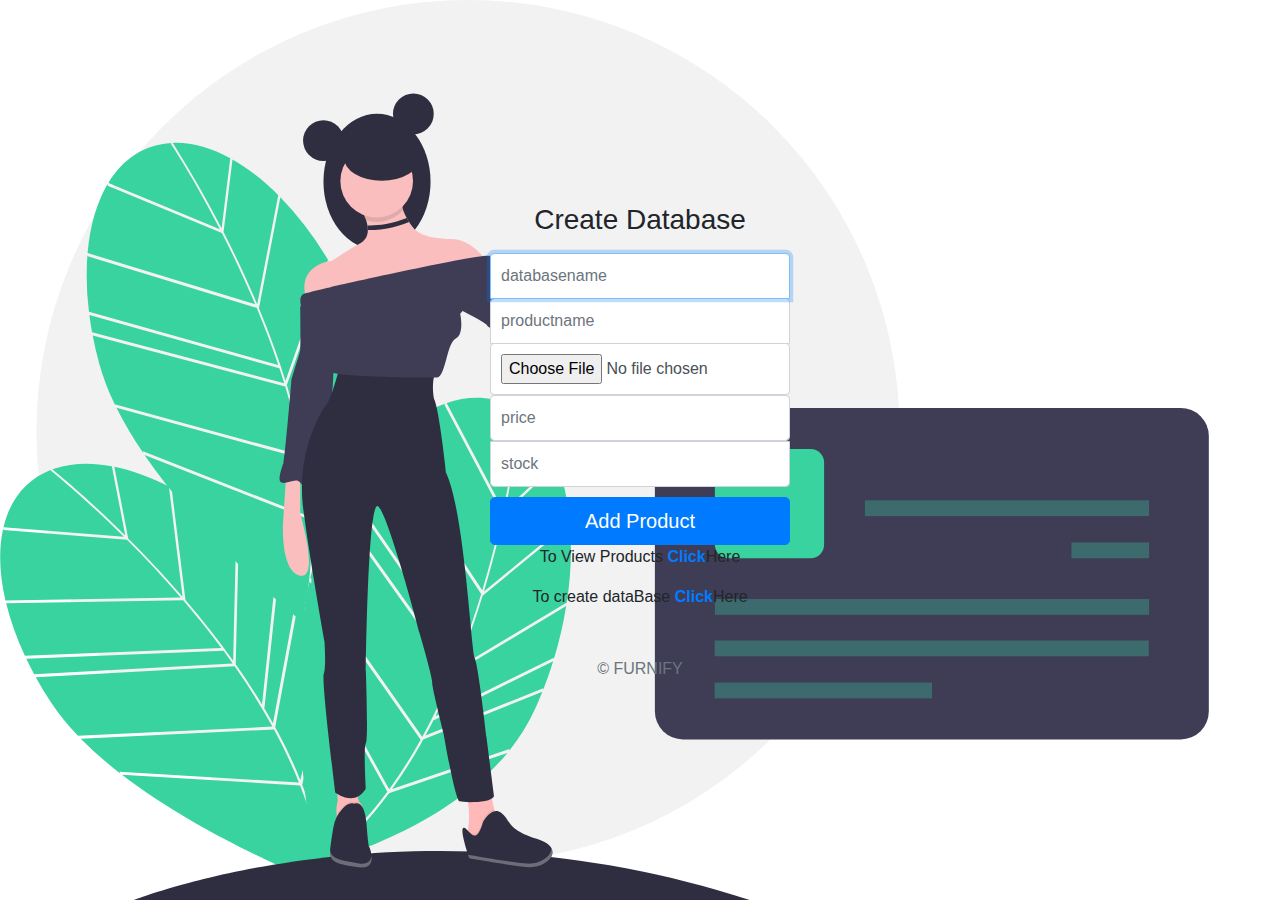
==== furnify/addproduct.html @ 33258702 "Add files via upload" ====
<!doctype html>
<html lang="en">
  <head>
    <meta charset="utf-8">
    <meta name="viewport" content="width=device-width, initial-scale=1, shrink-to-fit=no">
    <meta name="description" content="">
    <meta name="author" content="">
    <link rel="icon" href="/docs/4.0/assets/img/favicons/favicon.ico">

    <title>furnify</title>

    <link rel="canonical" href="https://getbootstrap.com/docs/4.0/examples/sign-in/">

    <!-- Bootstrap core CSS -->
    <link rel="stylesheet" href="https://stackpath.bootstrapcdn.com/bootstrap/4.5.2/css/bootstrap.min.css" integrity="sha384-JcKb8q3iqJ61gNV9KGb8thSsNjpSL0n8PARn9HuZOnIxN0hoP+VmmDGMN5t9UJ0Z" crossorigin="anonymous">

    <!-- Custom styles for this template -->
    <link href="index.css" rel="stylesheet">
  </head>

  <body class="text-center addproduct">
    <form method="POST" action="products.php" class="form-signin" enctype="multipart/form-data" id="myForm" >
      
      <h1 class="h3 mb-3 font-weight-normal">Create Database</h1>
      <input type="text" name="databasename" id="name" class="form-control top" placeholder="databasename" required autofocus>

      <input type="text" name="productname" id="pdname" class="form-control top" placeholder="productname" required>
     
      <input type="file" name="productimage" id="productimage" class="form-control middle" placeholder="select image" >
      <input type="number" name="price" id="price" class="form-control middle" placeholder="price" required>
      <input type="text" name="stock" id="stock"  class="form-control bottom" placeholder="stock">

    
      <button class="btn btn-lg btn-primary btn-block" id="submit" type="submit">Add Product</button>
    
      <p>
        To View Products  <strong><a href="Viewproduct.html">Click</a></strong>Here
      </p>
      <p>
        To create dataBase  <strong><a href="index.html">Click</a></strong>Here
      </p>
      <p class="mt-5 mb-3 text-muted">&copy; FURNIFY</p>
    </form>
    <!-- <script src="https://code.jquery.com/jquery-3.4.1.min.js" integrity="sha256-CSXorXvZcTkaix6Yvo6HppcZGetbYMGWSFlBw8HfCJo=" crossorigin="anonymous"></script>
    <script src="my_script.js"></script> -->
    
  </body>
</html>
---- furnify/index.css ----
html,
body {
  height: 100%;
}

body {
  display: -ms-flexbox;
  display: flex;
  -ms-flex-align: center;
  align-items: center;
  padding-top: 40px;
  padding-bottom: 40px;
  background-color: #f5f5f5;
}

.form-signin {
  width: 100%;
  max-width: 330px;
  padding: 15px;
  margin: auto;
}
.form-signin .checkbox {
  font-weight: 400;
}
.form-signin .form-control {
  position: relative;
  box-sizing: border-box;
  height: auto;
  padding: 10px;
  font-size: 16px;
}
.form-signin .form-control:focus {
  z-index: 2;
}
.top {
  margin-bottom: -1px;
  border-bottom-right-radius: 0;
  border-bottom-left-radius: 0;
}
.bottom {
  margin-bottom: 10px;
  border-top-left-radius: 0;
  border-top-right-radius: 0;
}
.view{
  text-align: center;
  width:80%;
  margin: auto;
}
.index{
  background: url('images/login.svg' ) no-repeat;
  width: 100%;
  height: 100vh;
  background-size: contain;
}
.addproduct{
  background: url('images/signup.svg' ) no-repeat;
  width: 100%;
  height: 100vh;
  background-size: contain;
}
.viewproduct{
  background: url('images/signup.svg' ) no-repeat;
  width: 100%;
  height: 100vh;
  background-size: contain;
}
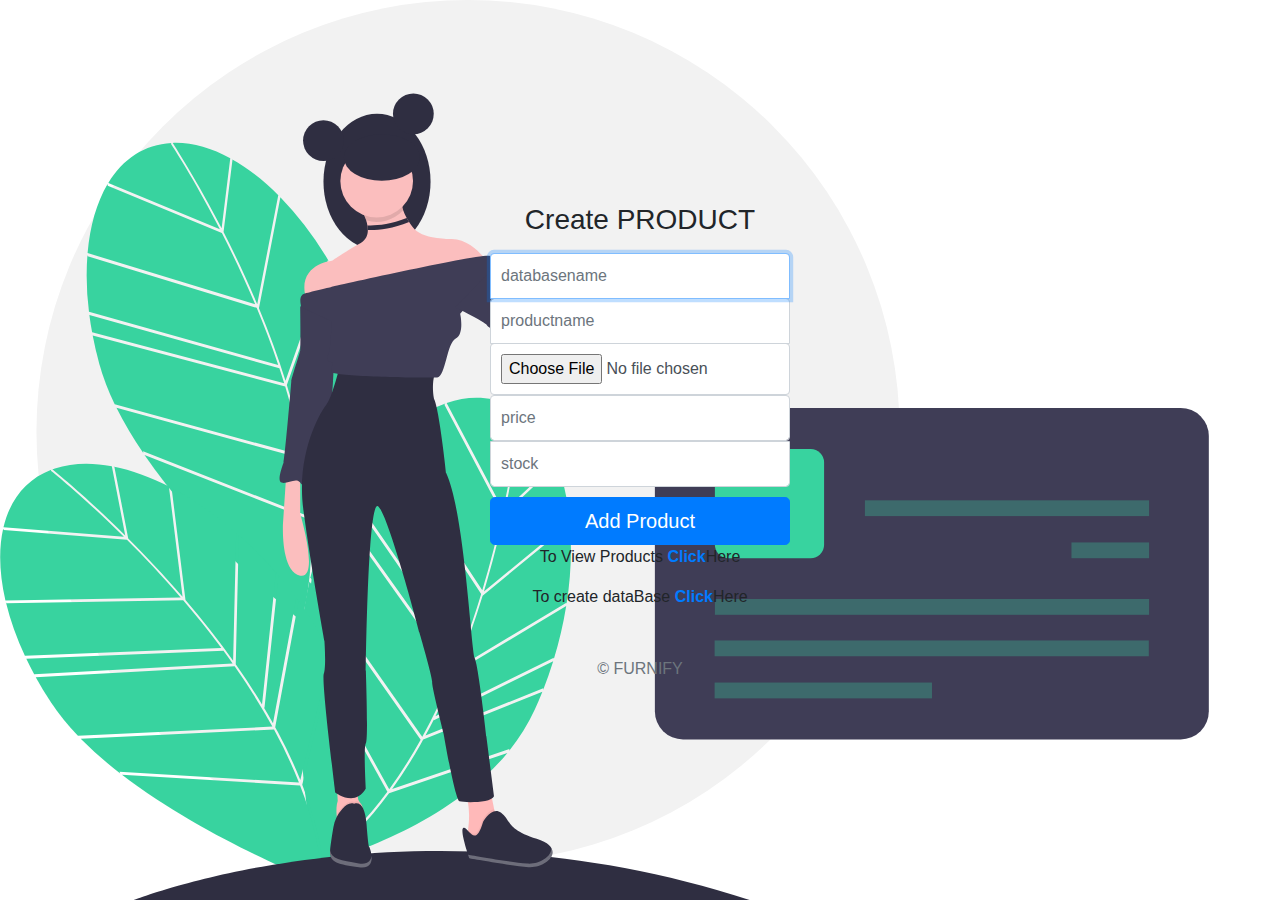
==== commit 2715d208: "Add files via upload" ====
--- a/furnify/addproduct.html
+++ b/furnify/addproduct.html
@@ -21,7 +21,7 @@
   <body class="text-center addproduct">
     <form method="POST" action="products.php" class="form-signin" enctype="multipart/form-data" id="myForm" >
       
-      <h1 class="h3 mb-3 font-weight-normal">Create Database</h1>
+      <h1 class="h3 mb-3 font-weight-normal">Create PRODUCT</h1>
       <input type="text" name="databasename" id="name" class="form-control top" placeholder="databasename" required autofocus>
 
       <input type="text" name="productname" id="pdname" class="form-control top" placeholder="productname" required>
@@ -41,8 +41,7 @@
       </p>
       <p class="mt-5 mb-3 text-muted">&copy; FURNIFY</p>
     </form>
-    <!-- <script src="https://code.jquery.com/jquery-3.4.1.min.js" integrity="sha256-CSXorXvZcTkaix6Yvo6HppcZGetbYMGWSFlBw8HfCJo=" crossorigin="anonymous"></script>
-    <script src="my_script.js"></script> -->
+   
     
   </body>
 </html>
